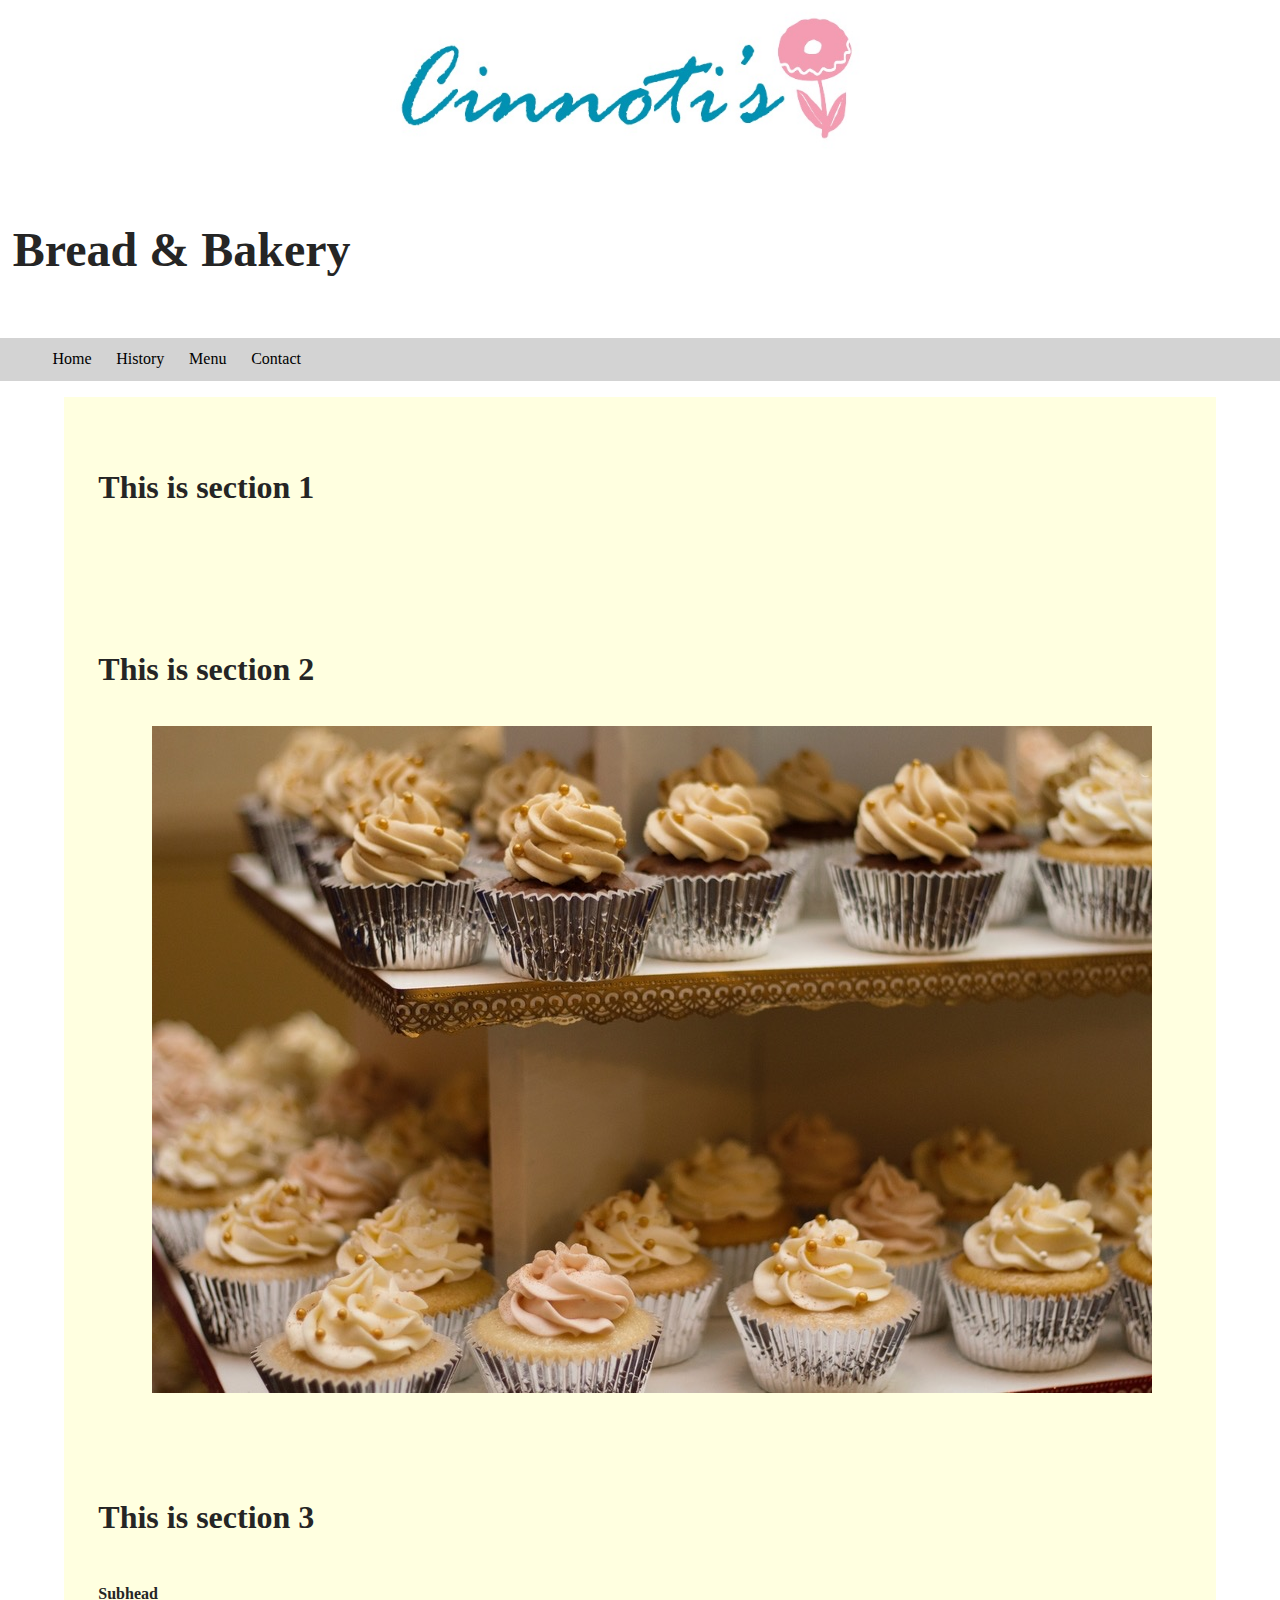
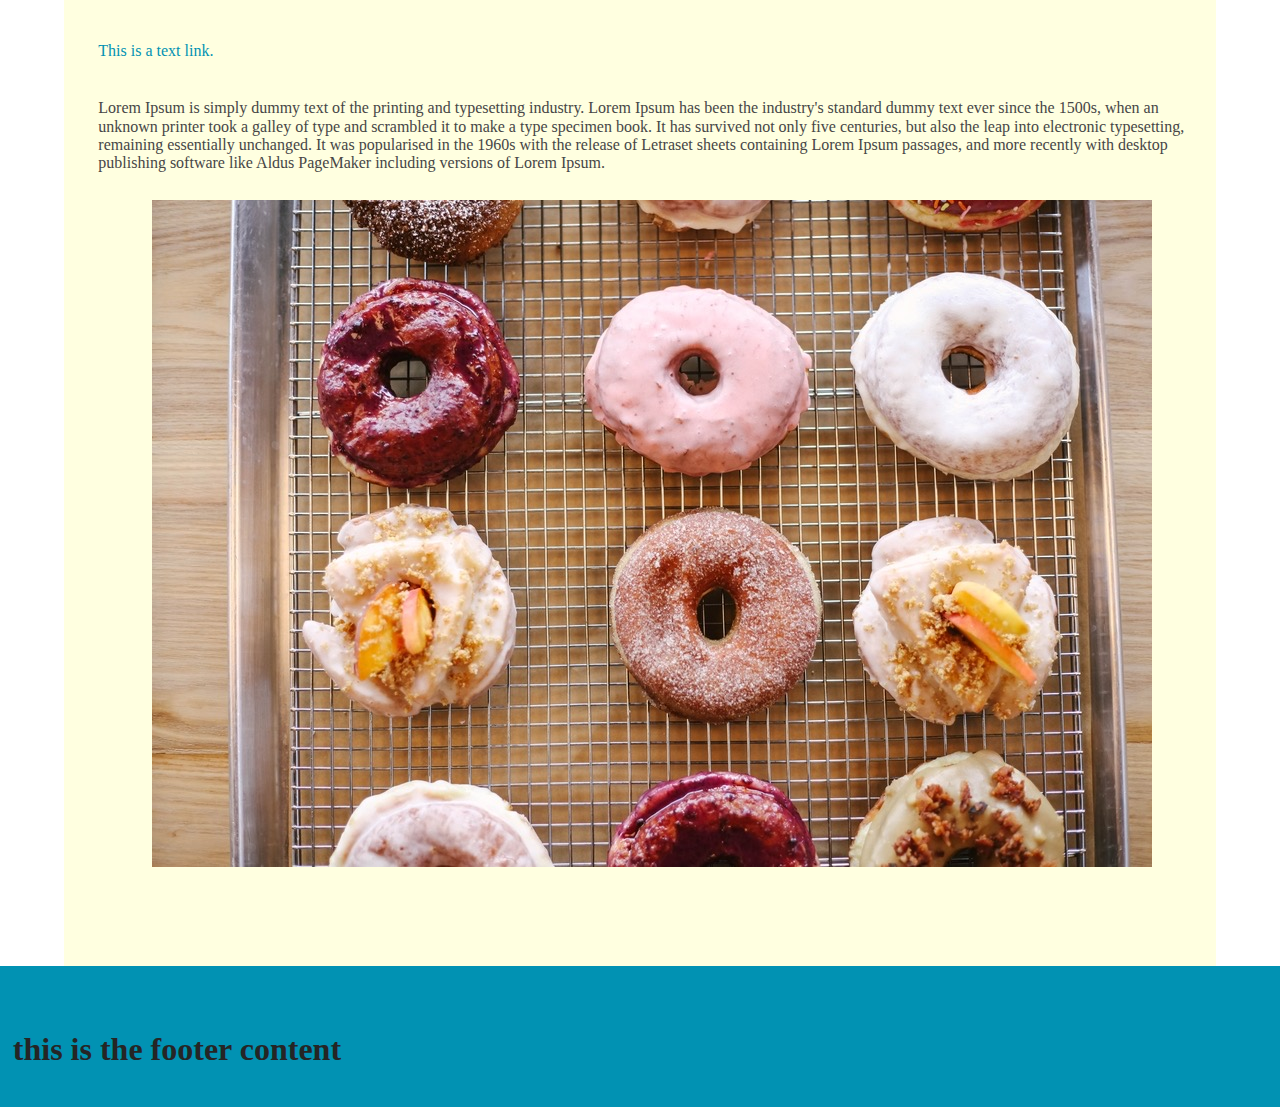
==== index.html @ 5ce928be "Changes to font and content" ====
<!doctype html>
<html lang="en">
<head>
    <meta charset="utf-8">
    <title>Final Project Part 3</title>
    <meta name="Cinnoti's Bakery" content="">

    <link href="http://fonts.googleapis.com/css?family=Abel|Medula+One" rel="stylesheet" type="text/css" />
    <link rel="stylesheet" href="css/vendor/normalize.min.css">
    <link rel="stylesheet" href="css/main.css">

    <!--[if lt IE 9]>
    <script src="js/html5shiv-printshiv.min.js"></script>
<![endif]-->

<!--[if lte IE 6]>
<style>#top, #bottom, #left, #right { display: none; }</style>
<![endif]-->
</head>
<body>

    <header>
        <img src="img/cinnotislogo.jpg" alt="logo" class="logo">
        <h1>Bread & Bakery</h1>
    </header>
    <!--Nav-->
    <nav><div id="navbar">
         <ul>
             <a href="index.html">Home</a>
             <a href="history.html">History</a>
             <a href="menu.html">Menu</a>
             <a href="contact.html">Contact</a>
         </ul>
    </div></nav>
<!--End Nav-->

<!--Main Content-->
<main>
<section>
    <h2>
    This is section 1
</h2>
</section>

<section>
    <h2>This is section 2</h2>
   <div id="img"><img src="img/bakery.jpg" alt="cupcakes"></div>
</section>

<section>
    <h2>This is section 3</h2>
       <h3>Subhead</h3>
       <a href="Google.com">This is a text link.</a>
       <p>Lorem Ipsum is simply dummy text of the printing and typesetting industry. Lorem Ipsum has been the industry's standard dummy text ever since the 1500s, when an unknown printer took a galley of type and scrambled it to make a type specimen book. It has survived not only five centuries, but also the leap into electronic typesetting, remaining essentially unchanged. It was popularised in the 1960s with the release of Letraset sheets containing Lorem Ipsum passages, and more recently with desktop publishing software like Aldus PageMaker including versions of Lorem Ipsum.</p>

   <div id="img"><img src="img/donuts.jpg" alt="donuts"></div>
</section>
</main>

<footer>

<h2>this is the footer content</h2>

</footer>



<script src="js/jquery-3.3.1.min.js"></script>
<script src="x"></script>
<script src="x"></script>
<script src="js/main.js"></script>

</body>
</html>
---- css/main.css ----
@font-face {
font-family: "Interstate-Regular";
src: url(font/interstate-regular.ttf);
}

@font-face {
font-family: "Mercury_Display_Roman";
src: url(Mercury_Display_Roman.otf);
}

@font-face {
    font-family: "Rage Italic";
    src: url(font/Rage Italic.ttf);
}

html {
    box-sizing: border-box;
}

*,
*:before,
*:after {
    box-sizing: inherit;
}

.site-container {
    max-width: 1200px;
}

/* styles */
h1 {
    text-align: left;
    font-family: 'Interstate-Regular';
    color: #252525;
    font-size: 3rem;
    padding: 1%;
}

h2 {
    text-align: left;
    font-family: 'Rage Italic';
    color: #252525;
    font-size: 2rem;
    padding: 1%;
}

h3 {
    text-align: left;
    font-family: 'Interstate-Regular';
    color: #252525;
    font-size: 1rem;
    padding: 1%;
}

p {
    font-family: 'Mercury_Display_Roman';
    color: #464646;
    font-size: 1rem;
    padding: 1%;
}

/* end styles */

body {
background-color: #ffffff;
;
}

main {
	width: 90%;
	margin: auto;
	background-color: #ffffe0;
	max-width: 1200px;
    padding-bottom: 5%;
}


/* NAV */


/* Style the links inside the navigation bar */
#navbar {
  overflow: hidden;
}

#navbar a {
    display: block;
    float: left;
    color: #000000;
    text-align: center;
    font-size: 1rem;
}

#navbar a:hover {
  background-color: #FFFFE1;
  color: black;
}

#navbar a.active {
  background-color: #F08080;
  color: white;
}

a {
	text-decoration: none;
 	color: #0192B3;
 	display: block;
    font-family: 'Interstate-Regular';
    padding: 1%;
}

a:hover {
    color: #FFFFE1;
}

ul {
    list-style: none;
    position: relative;
    text-align: left;
    background-color: #d3d3d3;
    font-family: 'Mercury_Display_Roman';
}

li {
    float: left;
}

ul::after {
	clear: both;
}

ul::before, ul::after {
	content: " ";
	display: table;
}

li a {
    display: block;
    color: white;
    text-align: center;
    padding: 14px;
    text-decoration: none;
}

li a:hover {
    background-color: #FFFFE1;
    color: #252525;
}
/*end NAV*/

img {
    display: block;
    height: auto;
    width: 100%;
    max-width: 1000px;
    margin: auto;
}

.logo {
    display: block;
    height: auto;
    width: 100%;
    max-width: 500px;
    margin: auto;
    }


section {
    padding-bottom: 3%;
    padding-top: 3%;
    padding-left: 2%;
}

footer{
    text-align: center;
    overflow: hidden;
    background-color: #0192B3;
    padding-top: 2%;
}
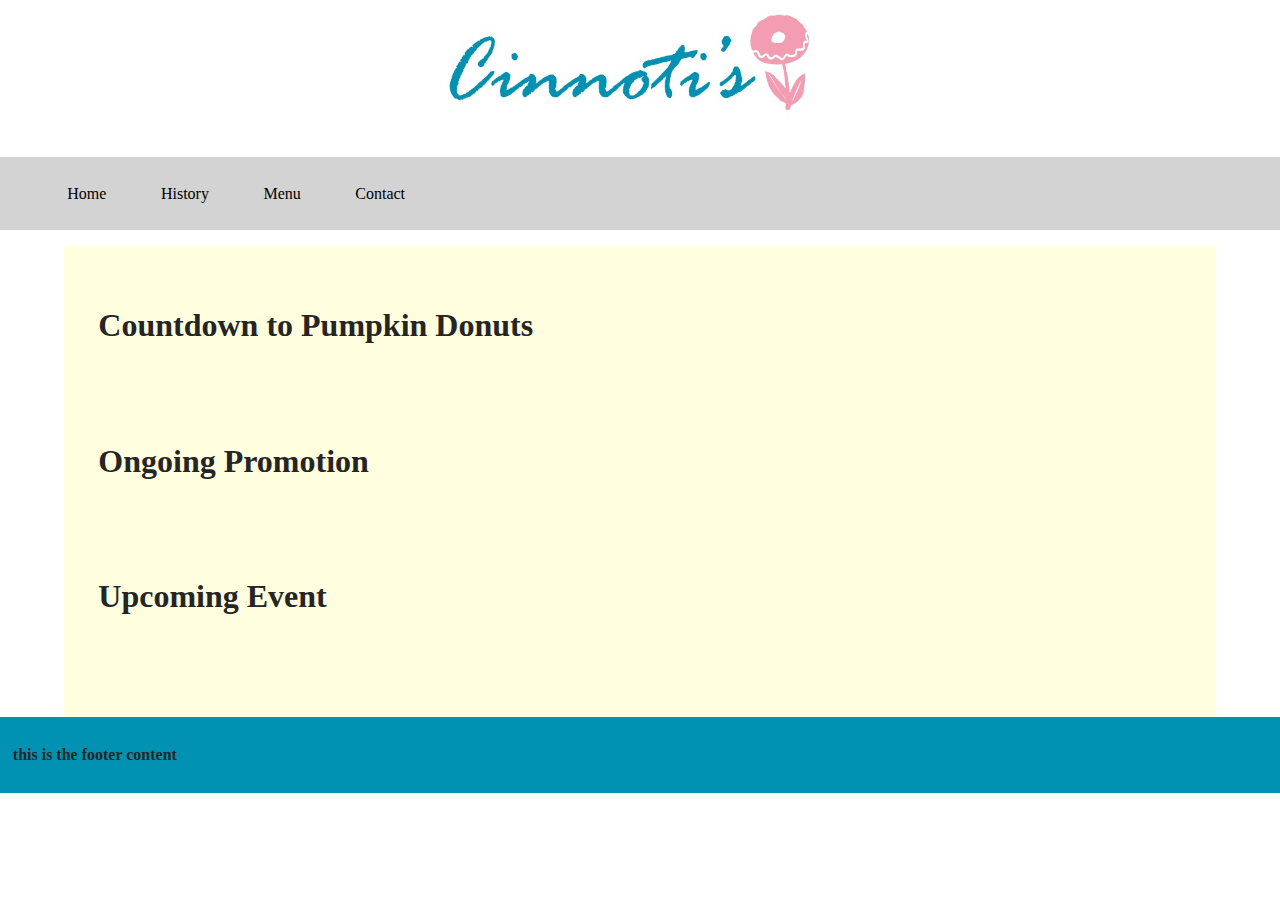
==== commit 3174f262: "Clean up CSS" ====
--- a/index.html
+++ b/index.html
@@ -21,7 +21,6 @@
 
     <header>
         <img src="img/cinnotislogo.jpg" alt="logo" class="logo">
-        <h1>Bread & Bakery</h1>
     </header>
     <!--Nav-->
     <nav><div id="navbar">
@@ -38,32 +37,29 @@
 <main>
 <section>
     <h2>
-    This is section 1
-</h2>
+        Countdown to Pumpkin Donuts
+    </h2>
 </section>
 
 <section>
-    <h2>This is section 2</h2>
-   <div id="img"><img src="img/bakery.jpg" alt="cupcakes"></div>
+    <h2>
+        Ongoing Promotion
+    </h2>
 </section>
 
 <section>
-    <h2>This is section 3</h2>
-       <h3>Subhead</h3>
-       <a href="Google.com">This is a text link.</a>
-       <p>Lorem Ipsum is simply dummy text of the printing and typesetting industry. Lorem Ipsum has been the industry's standard dummy text ever since the 1500s, when an unknown printer took a galley of type and scrambled it to make a type specimen book. It has survived not only five centuries, but also the leap into electronic typesetting, remaining essentially unchanged. It was popularised in the 1960s with the release of Letraset sheets containing Lorem Ipsum passages, and more recently with desktop publishing software like Aldus PageMaker including versions of Lorem Ipsum.</p>
+    <h2>
+        Upcoming Event
+    </h2>
+</section>
 
-   <div id="img"><img src="img/donuts.jpg" alt="donuts"></div>
-</section>
 </main>
 
 <footer>
 
-<h2>this is the footer content</h2>
+<h3>this is the footer content</h3>
 
 </footer>
-
-
 
 <script src="js/jquery-3.3.1.min.js"></script>
 <script src="x"></script>
--- a/css/main.css
+++ b/css/main.css
@@ -1,11 +1,11 @@
 @font-face {
-font-family: "Interstate-Regular";
-src: url(font/interstate-regular.ttf);
+    font-family: "Interstate-Regular";
+    src: url(font/interstate-regular.ttf);
 }
 
 @font-face {
-font-family: "Mercury_Display_Roman";
-src: url(Mercury_Display_Roman.otf);
+    font-family: "Mercury_Display_Roman";
+    src: url(Mercury_Display_Roman.otf);
 }
 
 @font-face {
@@ -59,28 +59,21 @@
     padding: 1%;
 }
 
-/* end styles */
-
 body {
-background-color: #ffffff;
-;
+    background-color: #ffffff;
 }
 
 main {
-	width: 90%;
-	margin: auto;
-	background-color: #ffffe0;
-	max-width: 1200px;
+    width: 90%;
+    margin: auto;
+    background-color: #ffffe0;
+    max-width: 1200px;
     padding-bottom: 5%;
 }
 
-
-/* NAV */
-
-
-/* Style the links inside the navigation bar */
 #navbar {
-  overflow: hidden;
+    overflow: hidden;
+    clear: both;
 }
 
 #navbar a {
@@ -92,25 +85,25 @@
 }
 
 #navbar a:hover {
-  background-color: #FFFFE1;
-  color: black;
+    background-color: #ffffe1;
+    color: black;
 }
 
 #navbar a.active {
-  background-color: #F08080;
-  color: white;
+    background-color: #f08080;
+    color: white;
 }
 
 a {
-	text-decoration: none;
- 	color: #0192B3;
- 	display: block;
+    text-decoration: none;
+    color: #0192b3;
+    display: block;
     font-family: 'Interstate-Regular';
-    padding: 1%;
+    padding: 2.2%;
 }
 
 a:hover {
-    color: #FFFFE1;
+    color: #ffffe1;
 }
 
 ul {
@@ -125,28 +118,24 @@
     float: left;
 }
 
+ul::before,
 ul::after {
-	clear: both;
-}
-
-ul::before, ul::after {
-	content: " ";
-	display: table;
+    content: " ";
+    display: table;
+    clear: both;
 }
 
 li a {
     display: block;
     color: white;
     text-align: center;
-    padding: 14px;
     text-decoration: none;
 }
 
 li a:hover {
-    background-color: #FFFFE1;
+    background-color: #ffffe1;
     color: #252525;
 }
-/*end NAV*/
 
 img {
     display: block;
@@ -160,20 +149,18 @@
     display: block;
     height: auto;
     width: 100%;
-    max-width: 500px;
+    max-width: 400px;
     margin: auto;
-    }
+}
 
 
 section {
-    padding-bottom: 3%;
-    padding-top: 3%;
+    padding-top: 2%;
     padding-left: 2%;
 }
 
-footer{
+footer {
     text-align: center;
     overflow: hidden;
-    background-color: #0192B3;
-    padding-top: 2%;
+    background-color: #0192b3;
 }
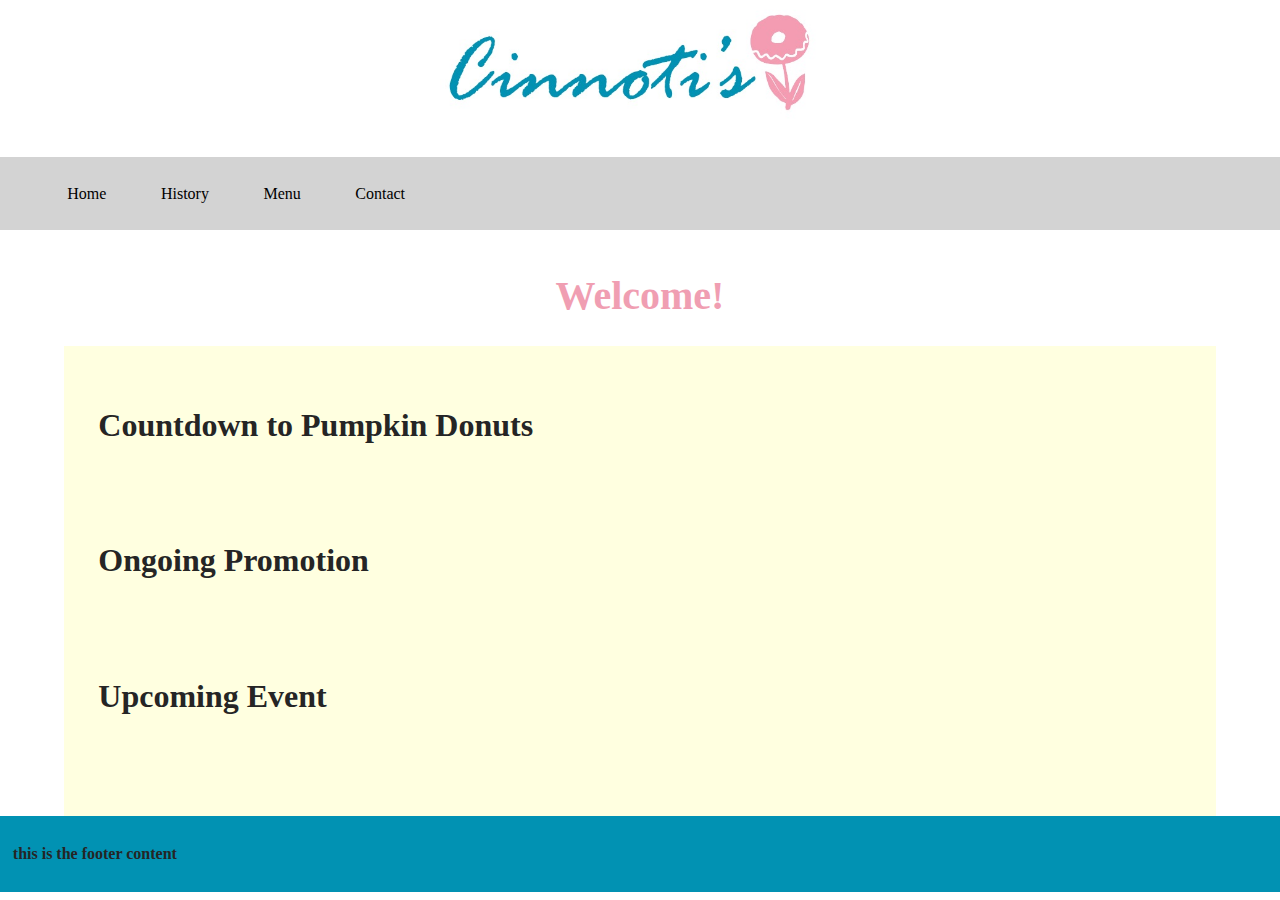
==== commit 703e6c97: "Changes to contact page" ====
--- a/index.html
+++ b/index.html
@@ -31,6 +31,9 @@
              <a href="contact.html">Contact</a>
          </ul>
     </div></nav>
+
+<h1>Welcome!</h1>
+
 <!--End Nav-->
 
 <!--Main Content-->
--- a/css/main.css
+++ b/css/main.css
@@ -29,11 +29,10 @@
 
 /* styles */
 h1 {
-    text-align: left;
+    text-align: center;
     font-family: 'Interstate-Regular';
-    color: #252525;
-    font-size: 3rem;
-    padding: 1%;
+    color: #f09eb2;
+    font-size: 2.5rem;
 }
 
 h2 {
@@ -106,6 +105,12 @@
     color: #ffffe1;
 }
 
+#hours {
+    list-style: none;
+    position: relative;
+    text-align: left;
+}
+
 ul {
     list-style: none;
     position: relative;
@@ -145,6 +150,15 @@
     margin: auto;
 }
 
+#history {
+    display: block;
+    height: auto;
+    width: 100%;
+    max-width: 1000px;
+    margin: auto;
+    padding-bottom: 1.5%;
+}
+
 .logo {
     display: block;
     height: auto;
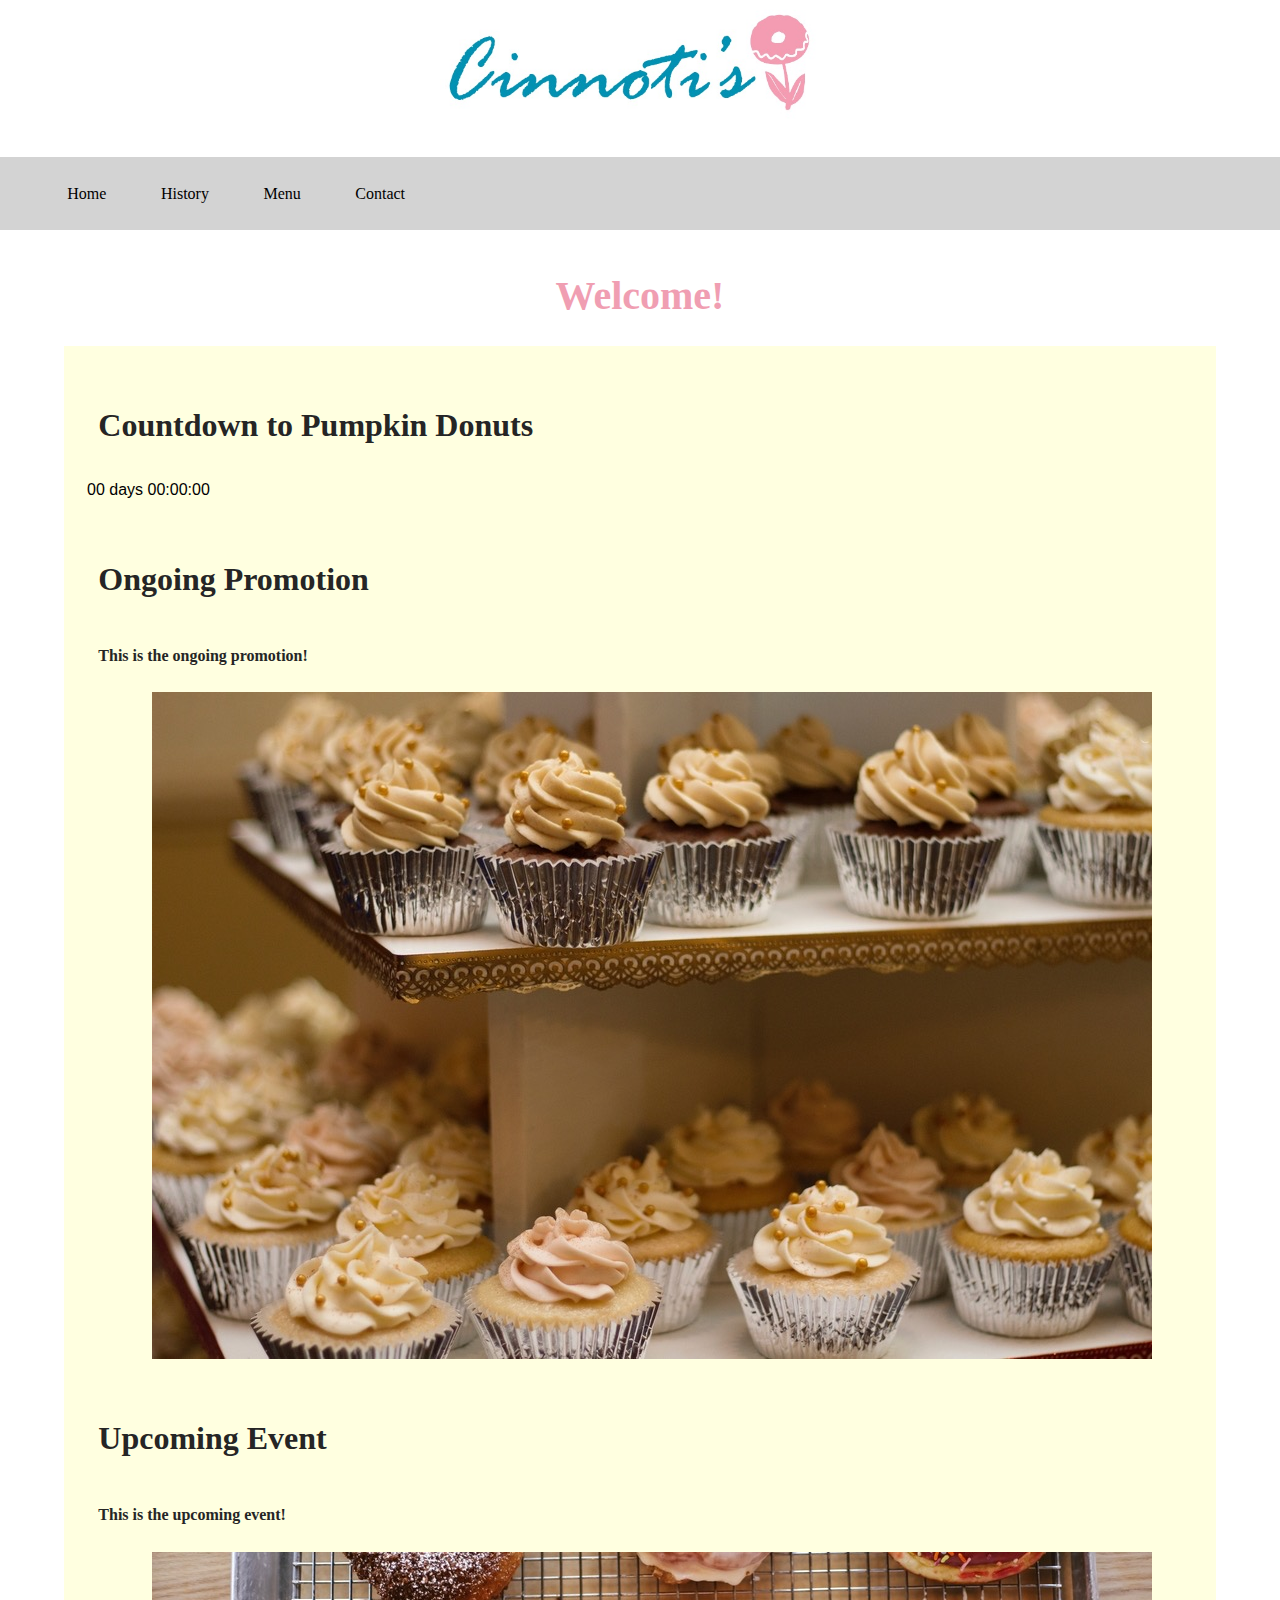
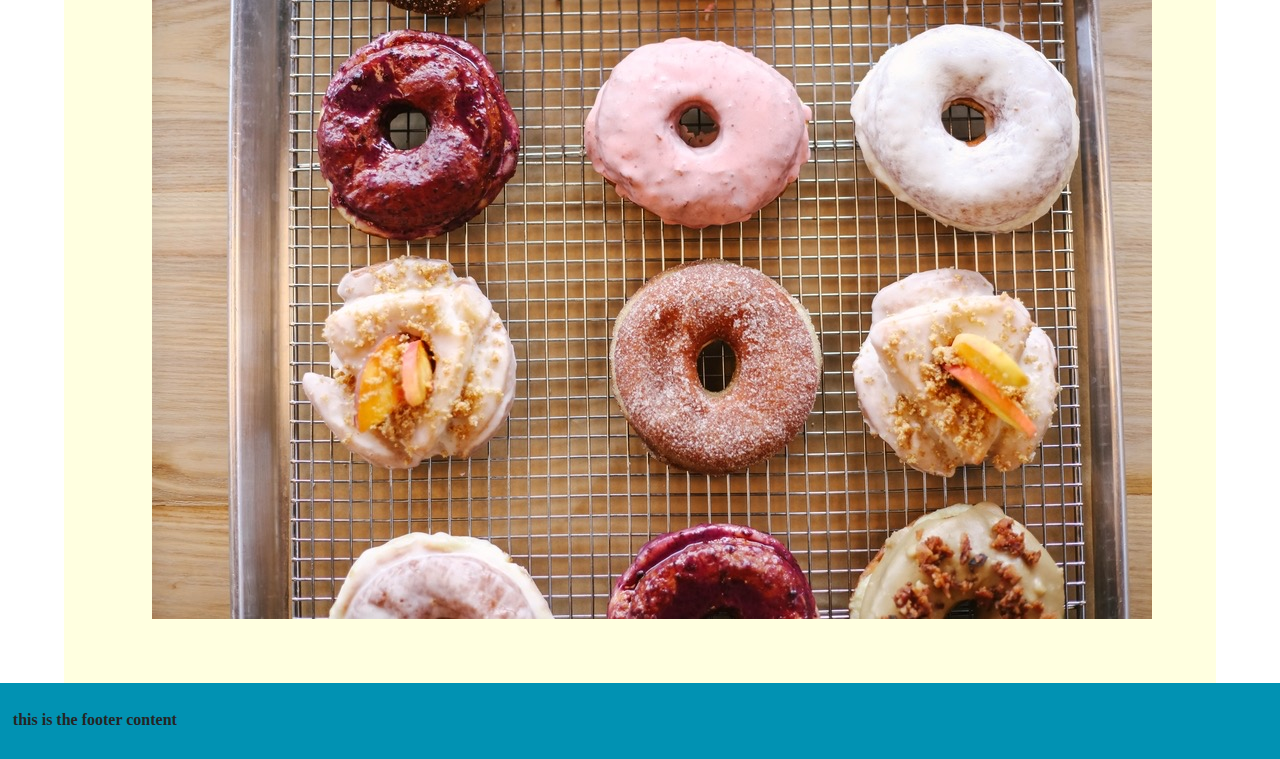
==== commit 850b149f: "Add countdown Jquery" ====
--- a/index.html
+++ b/index.html
@@ -42,18 +42,27 @@
     <h2>
         Countdown to Pumpkin Donuts
     </h2>
+
+    <span id="clock"></span>
+    
 </section>
 
 <section>
     <h2>
         Ongoing Promotion
     </h2>
+    <h3> This is the ongoing promotion! </h3>
+    <img src="img/bakery.jpg" alt="History">
+
 </section>
 
 <section>
     <h2>
         Upcoming Event
     </h2>
+    <h3>This is the upcoming event!</h3>
+    <img src="img/donuts.jpg" alt="History">
+
 </section>
 
 </main>
@@ -65,8 +74,7 @@
 </footer>
 
 <script src="js/jquery-3.3.1.min.js"></script>
-<script src="x"></script>
-<script src="x"></script>
+<script src="js/jquery.countdown.min.js"></script>
 <script src="js/main.js"></script>
 
 </body>
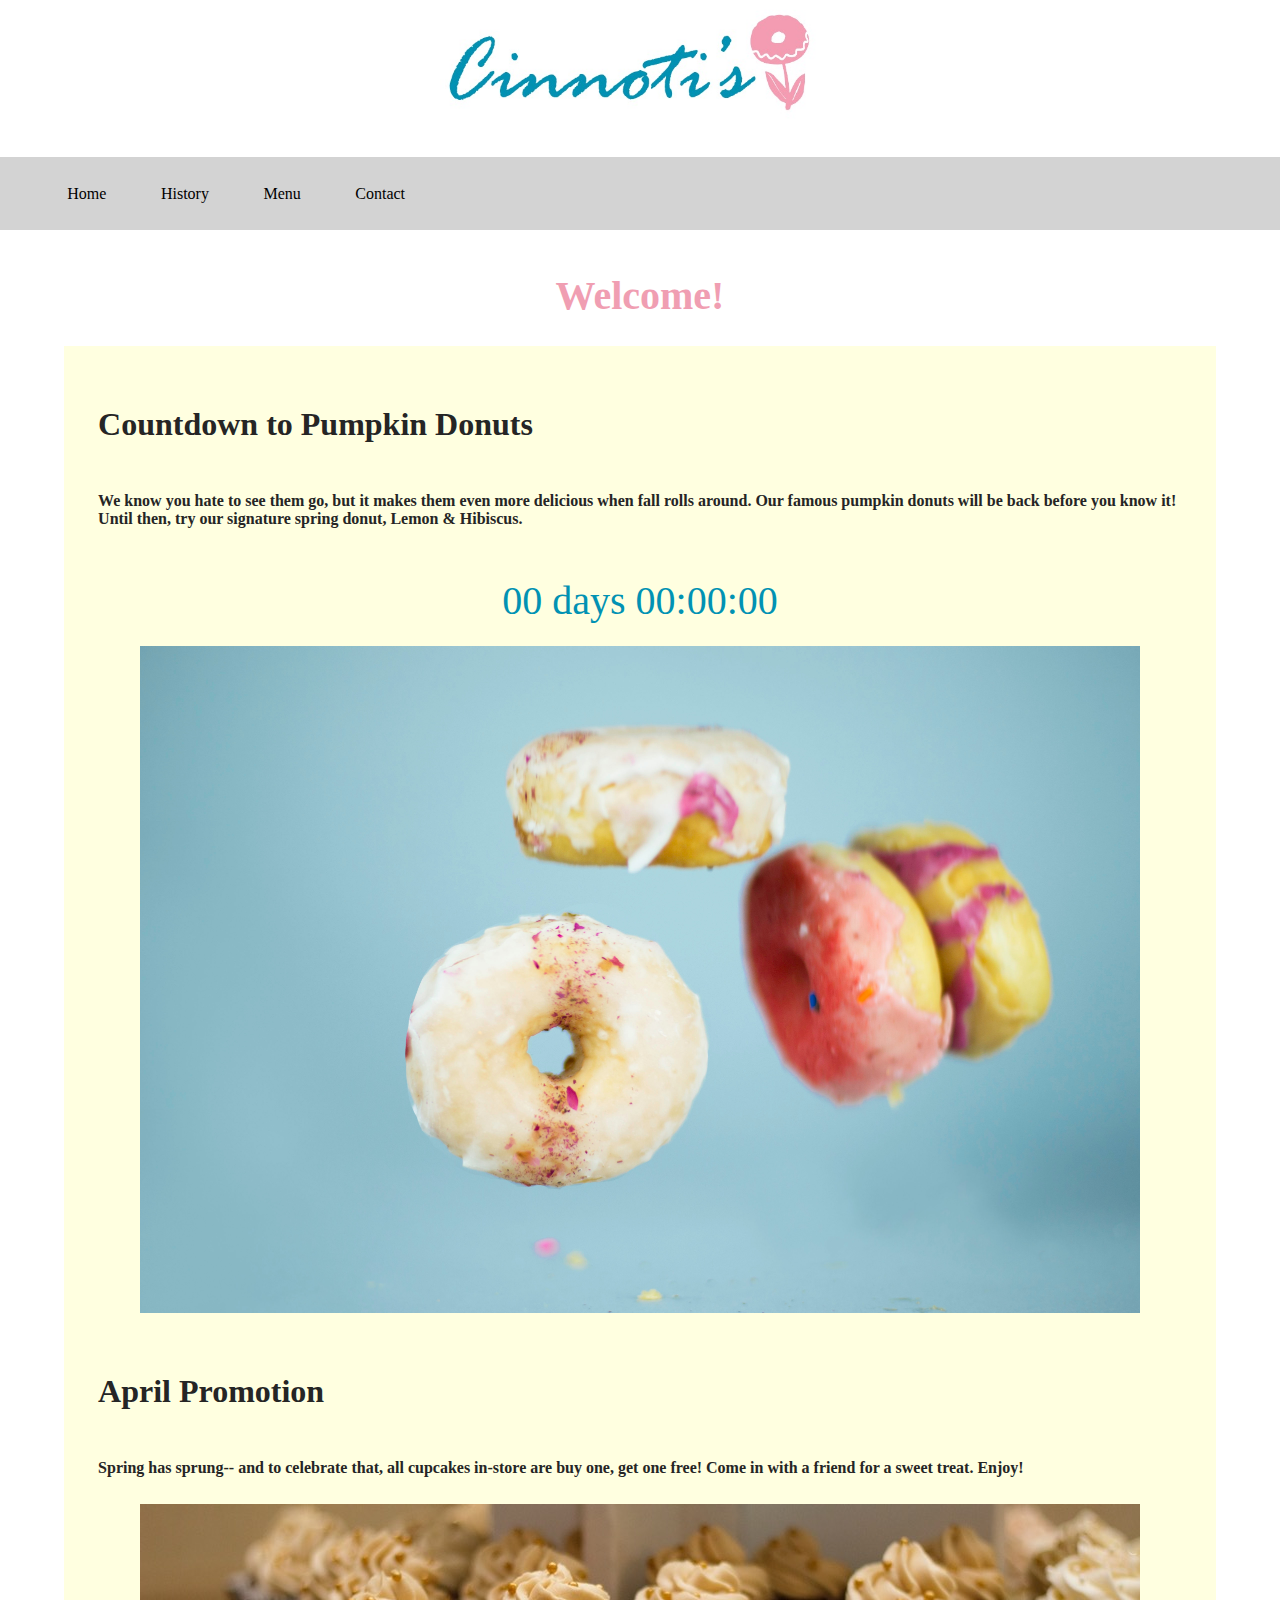
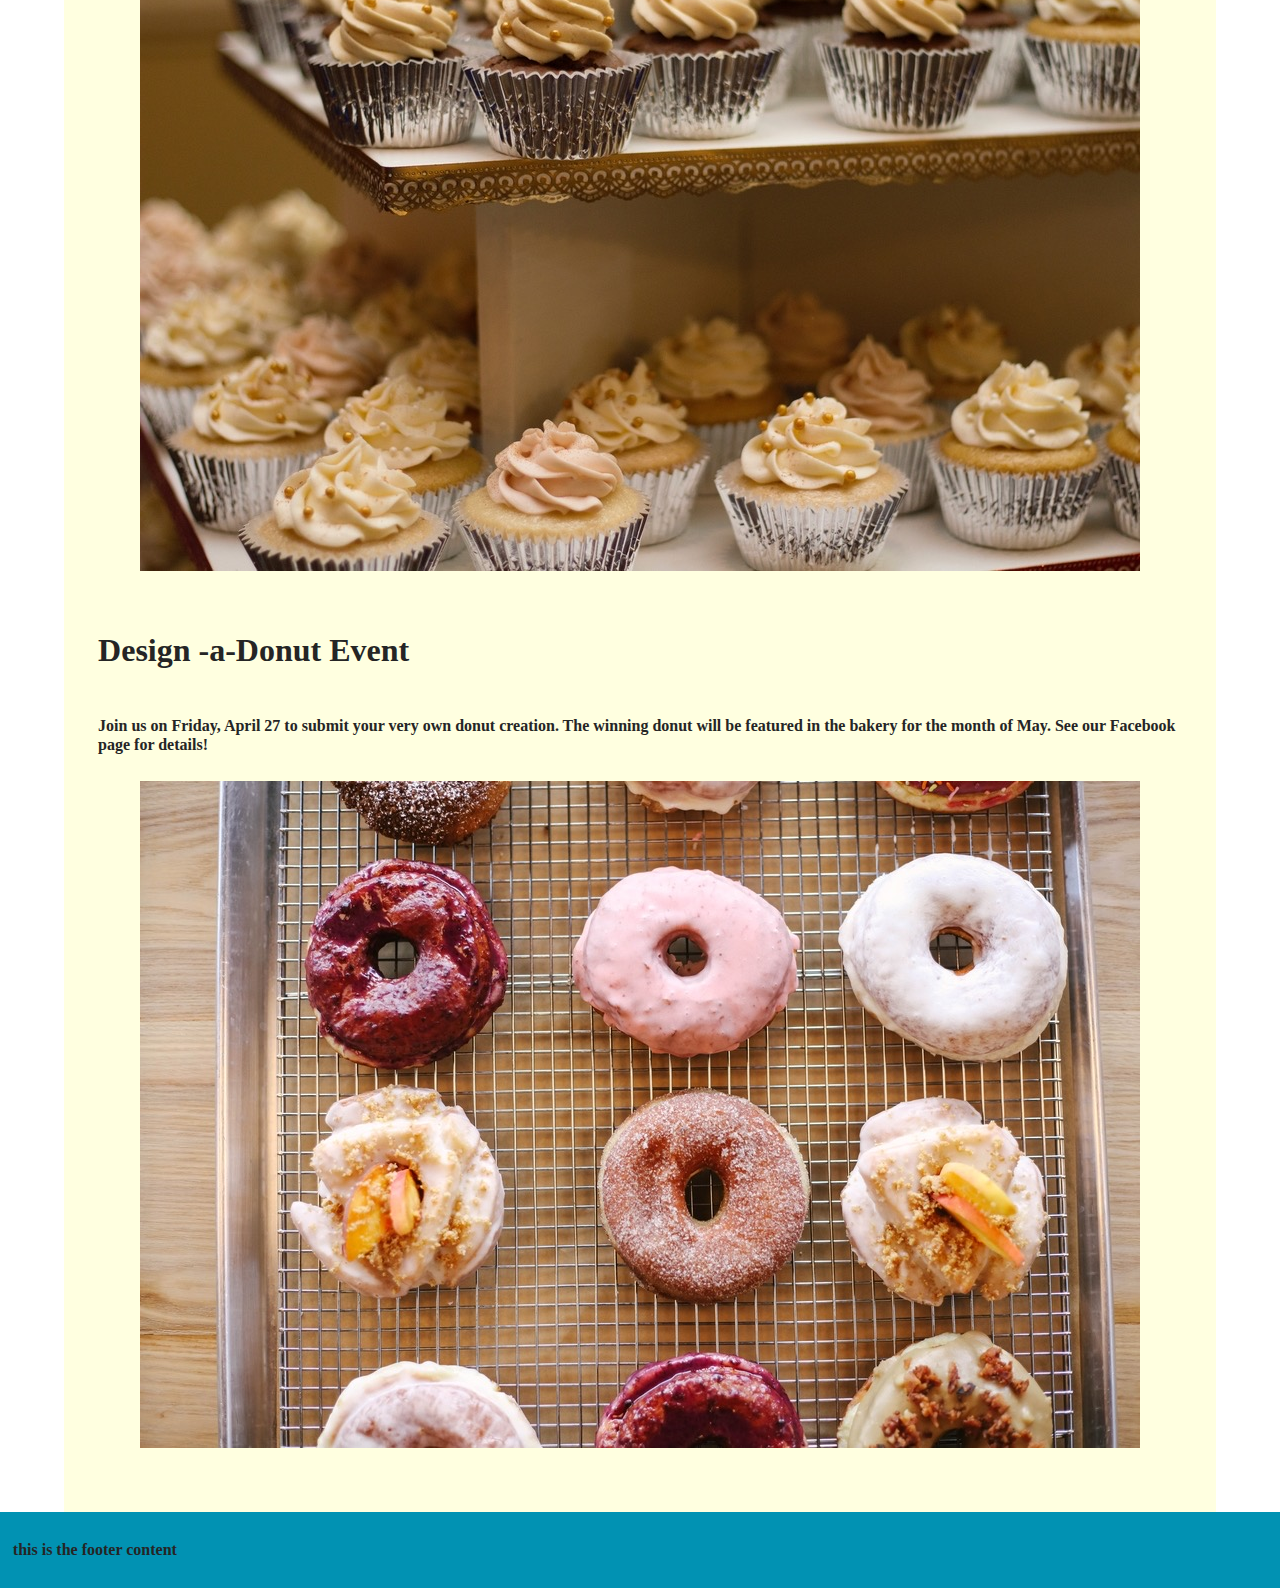
==== commit 1400ba92: "Changes to index.html and history content" ====
--- a/index.html
+++ b/index.html
@@ -42,25 +42,29 @@
     <h2>
         Countdown to Pumpkin Donuts
     </h2>
+    <h3>We know you hate to see them go, but it makes them even more delicious when fall rolls around. Our famous pumpkin donuts will be back before you know it! Until then, try our signature spring donut, Lemon & Hibiscus.</h3>
 
     <span id="clock"></span>
-    
+
+    <img src="img/spring.jpg" alt="History">
+
+
 </section>
 
 <section>
     <h2>
-        Ongoing Promotion
+        April Promotion
     </h2>
-    <h3> This is the ongoing promotion! </h3>
+    <h3> Spring has sprung-- and to celebrate that, all cupcakes in-store are buy one, get one free! Come in with a friend for a sweet treat. Enjoy!</h3>
     <img src="img/bakery.jpg" alt="History">
 
 </section>
 
 <section>
     <h2>
-        Upcoming Event
+        Design -a-Donut Event
     </h2>
-    <h3>This is the upcoming event!</h3>
+    <h3>Join us on Friday, April 27 to submit your very own donut creation. The winning donut will be featured in the bakery for the month of May. See our Facebook page for details!</h3>
     <img src="img/donuts.jpg" alt="History">
 
 </section>
--- a/css/main.css
+++ b/css/main.css
@@ -171,6 +171,7 @@
 section {
     padding-top: 2%;
     padding-left: 2%;
+    padding-right: 2%;
 }
 
 footer {
@@ -178,3 +179,14 @@
     overflow: hidden;
     background-color: #0192b3;
 }
+
+#clock {
+    text-decoration: none;
+    color: #0192b3;
+    display: block;
+    text-align: center;
+    font-size: 2.5rem;
+    font-family: 'Interstate-Regular';
+    padding-top: 2%;
+    padding-bottom: 2%;
+}
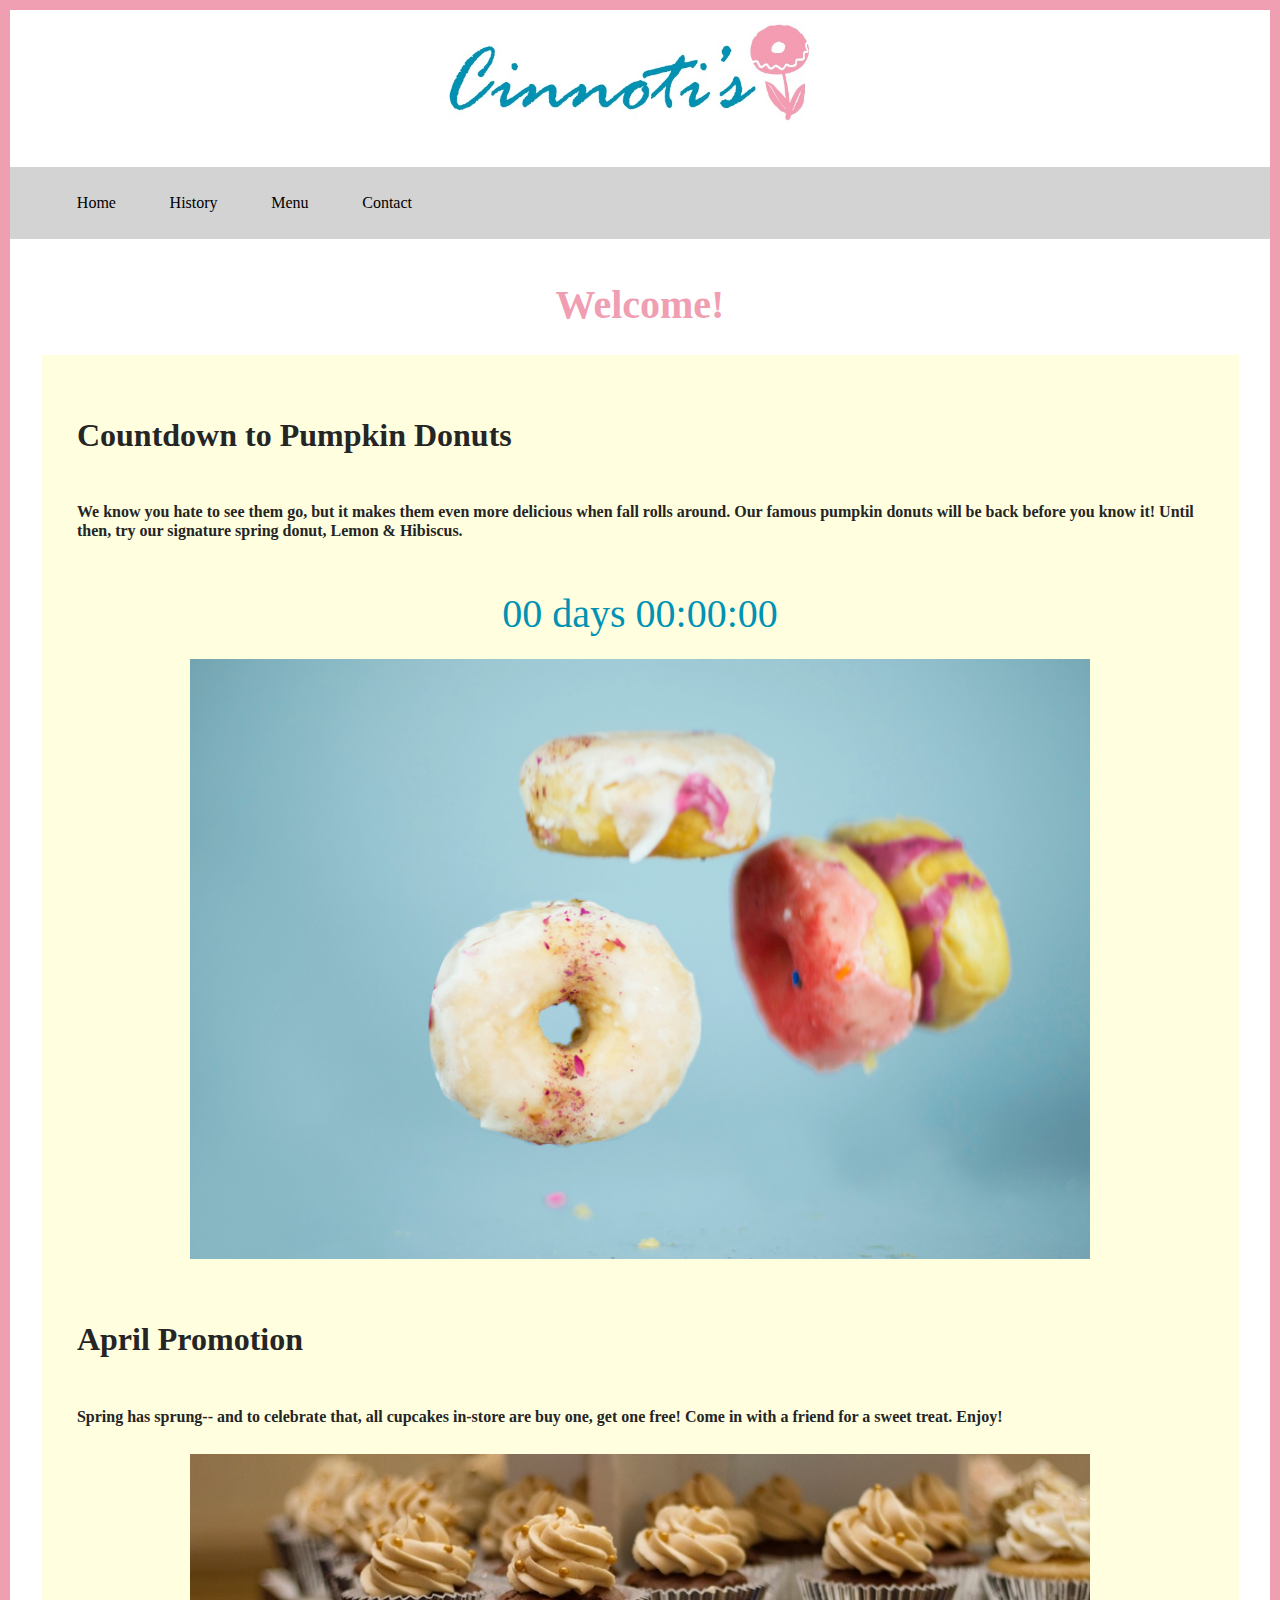
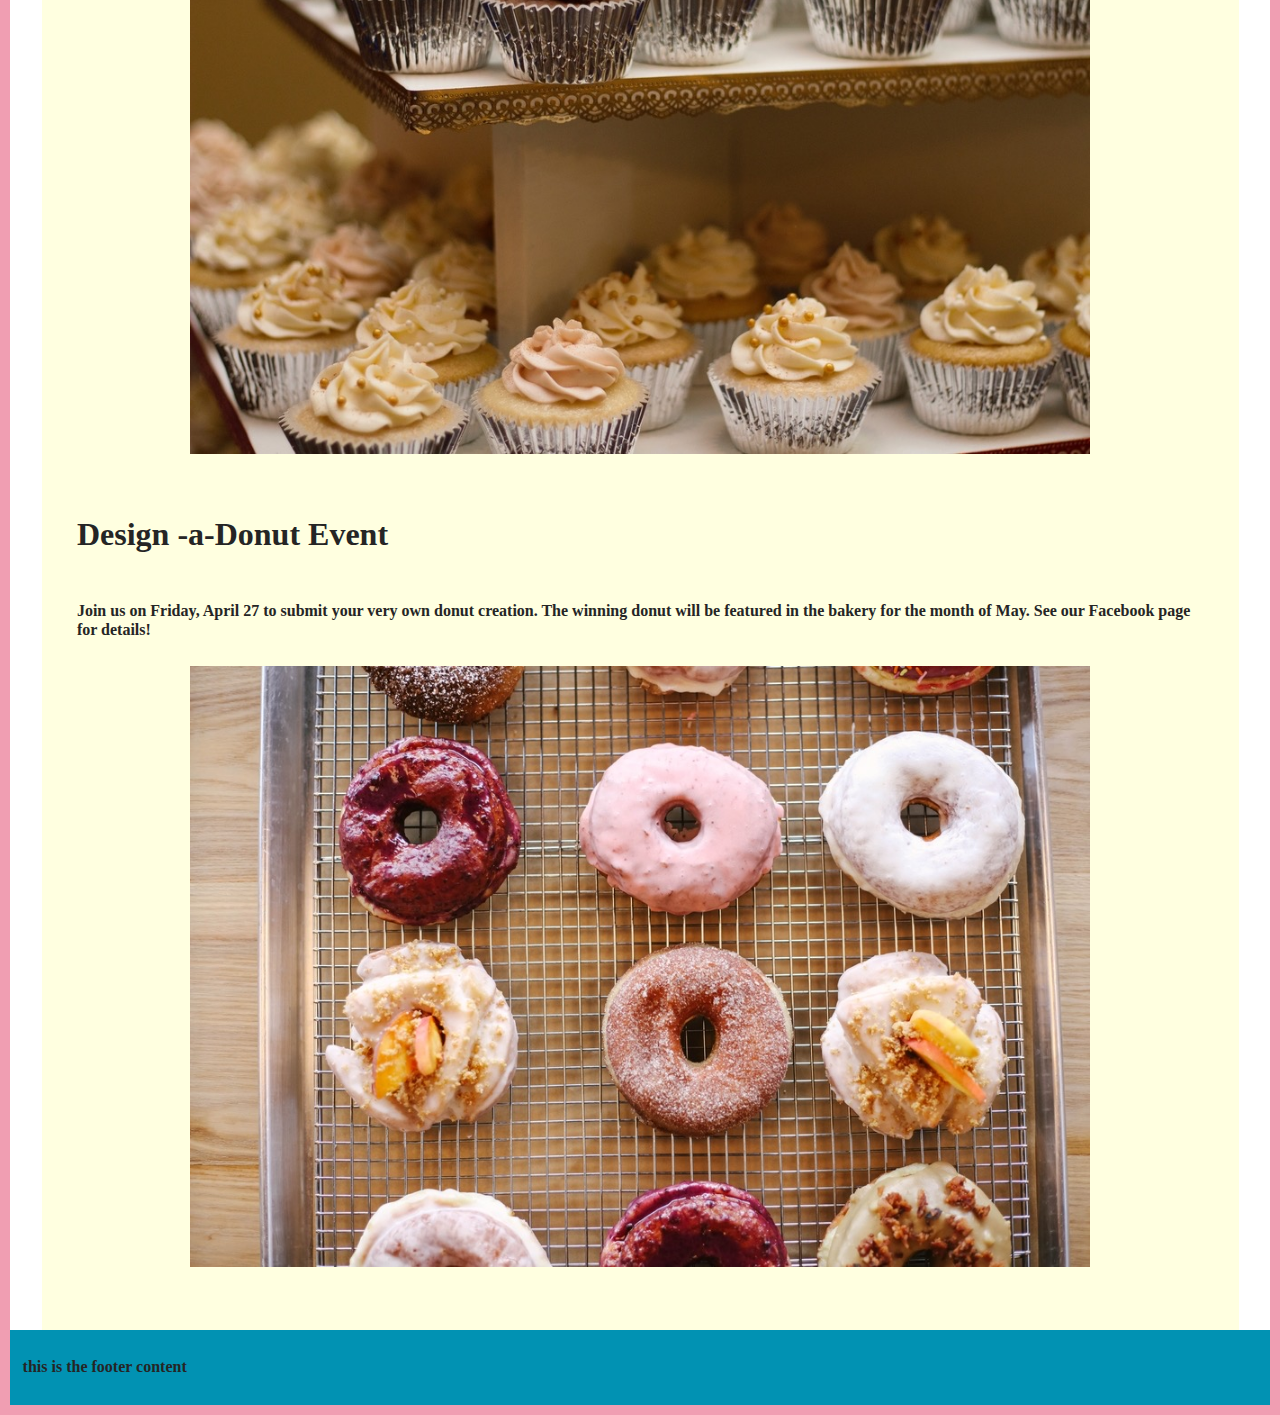
==== commit 41015e96: "Add javascript to change color on click" ====
--- a/index.html
+++ b/index.html
@@ -17,6 +17,7 @@
 <style>#top, #bottom, #left, #right { display: none; }</style>
 <![endif]-->
 </head>
+
 <body>
 
     <header>
@@ -32,7 +33,7 @@
          </ul>
     </div></nav>
 
-<h1>Welcome!</h1>
+<h1 id="demo" onclick="myFunction()">Welcome!</h1>
 
 <!--End Nav-->
 
--- a/css/main.css
+++ b/css/main.css
@@ -63,10 +63,10 @@
 }
 
 main {
-    width: 90%;
+    width: 95%;
     margin: auto;
     background-color: #ffffe0;
-    max-width: 1200px;
+    max-width: 1300px;
     padding-bottom: 5%;
 }
 
@@ -146,7 +146,7 @@
     display: block;
     height: auto;
     width: 100%;
-    max-width: 1000px;
+    max-width: 900px;
     margin: auto;
 }
 
@@ -190,3 +190,22 @@
     padding-top: 2%;
     padding-bottom: 2%;
 }
+
+figure {
+    display: block;
+    margin-left: auto;
+    margin-right: auto;
+    width: 40%;
+    min-width: 250px;
+    text-indent: 0;
+    border: thin silver solid;
+    padding: 0.5em;
+}
+
+body {
+border: 10px solid #f09eb2;
+}
+
+.myClickState {
+  border: 10px solid lime;
+}
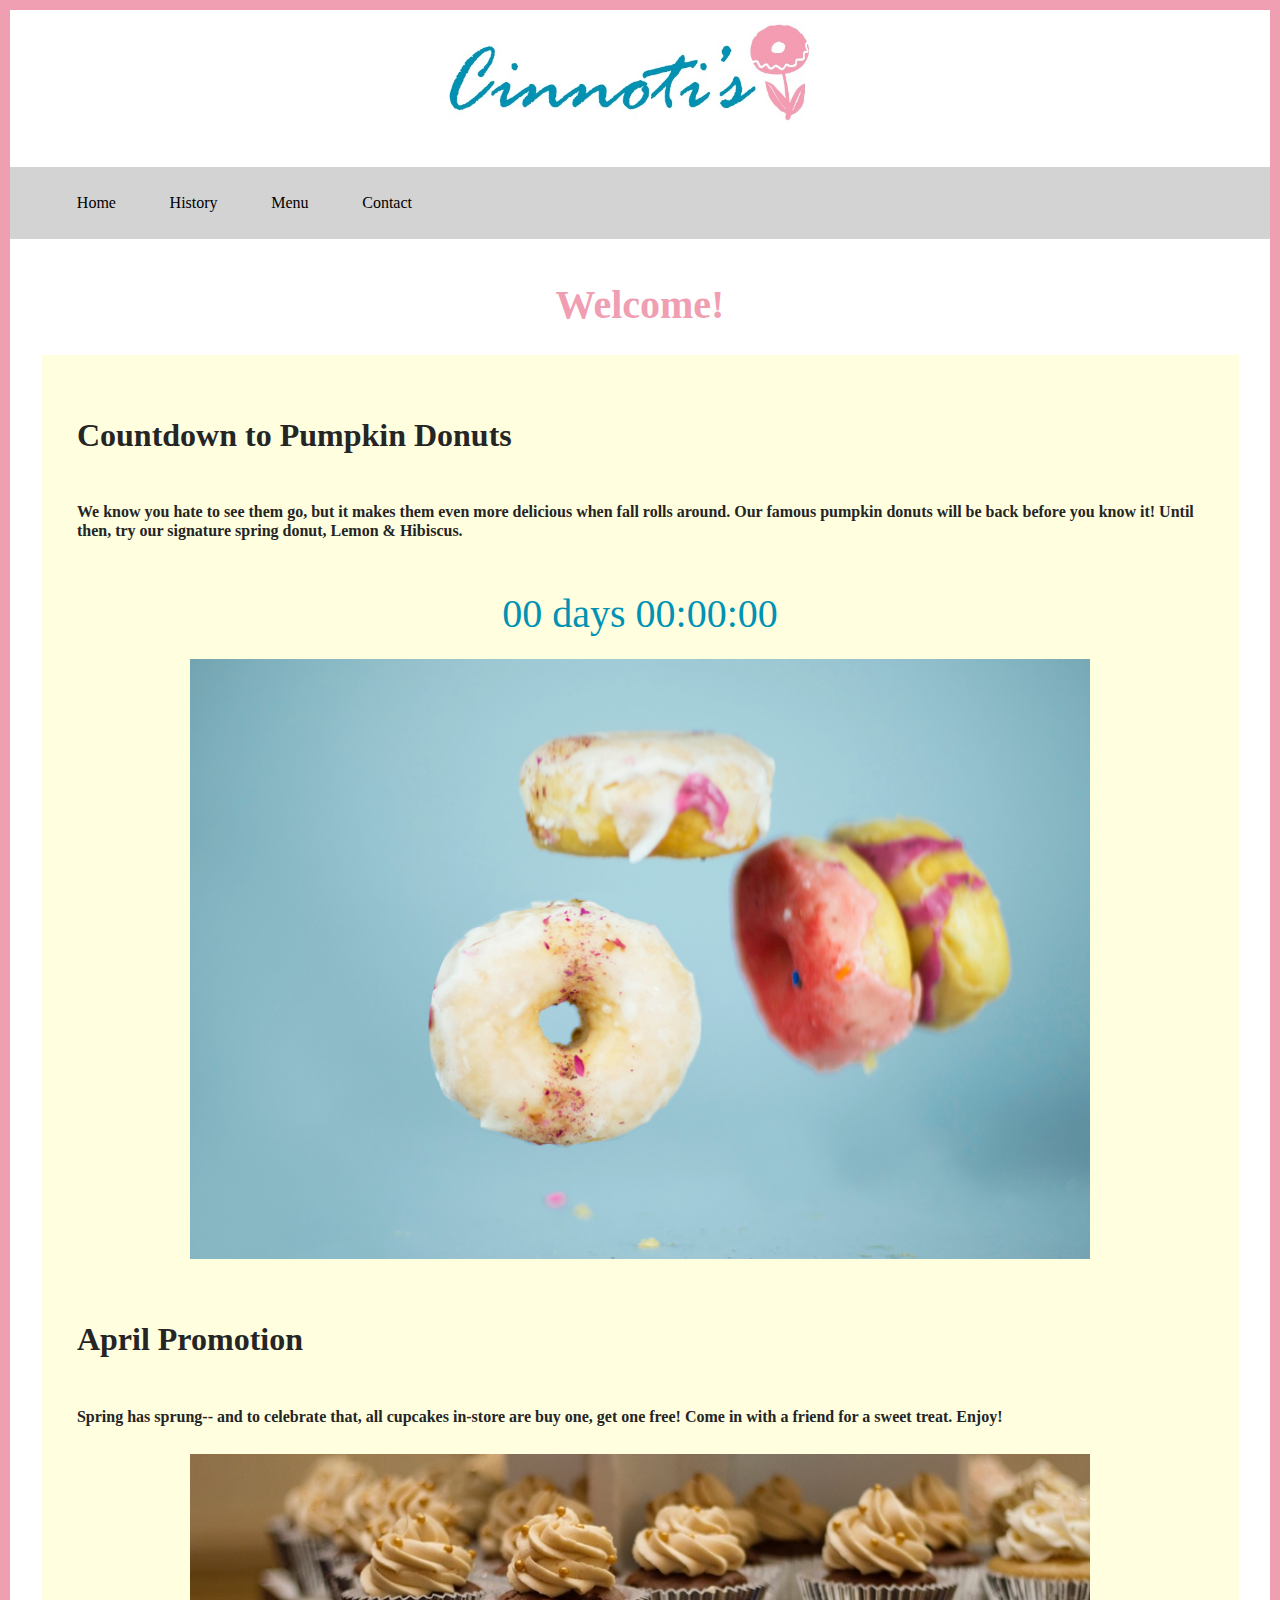
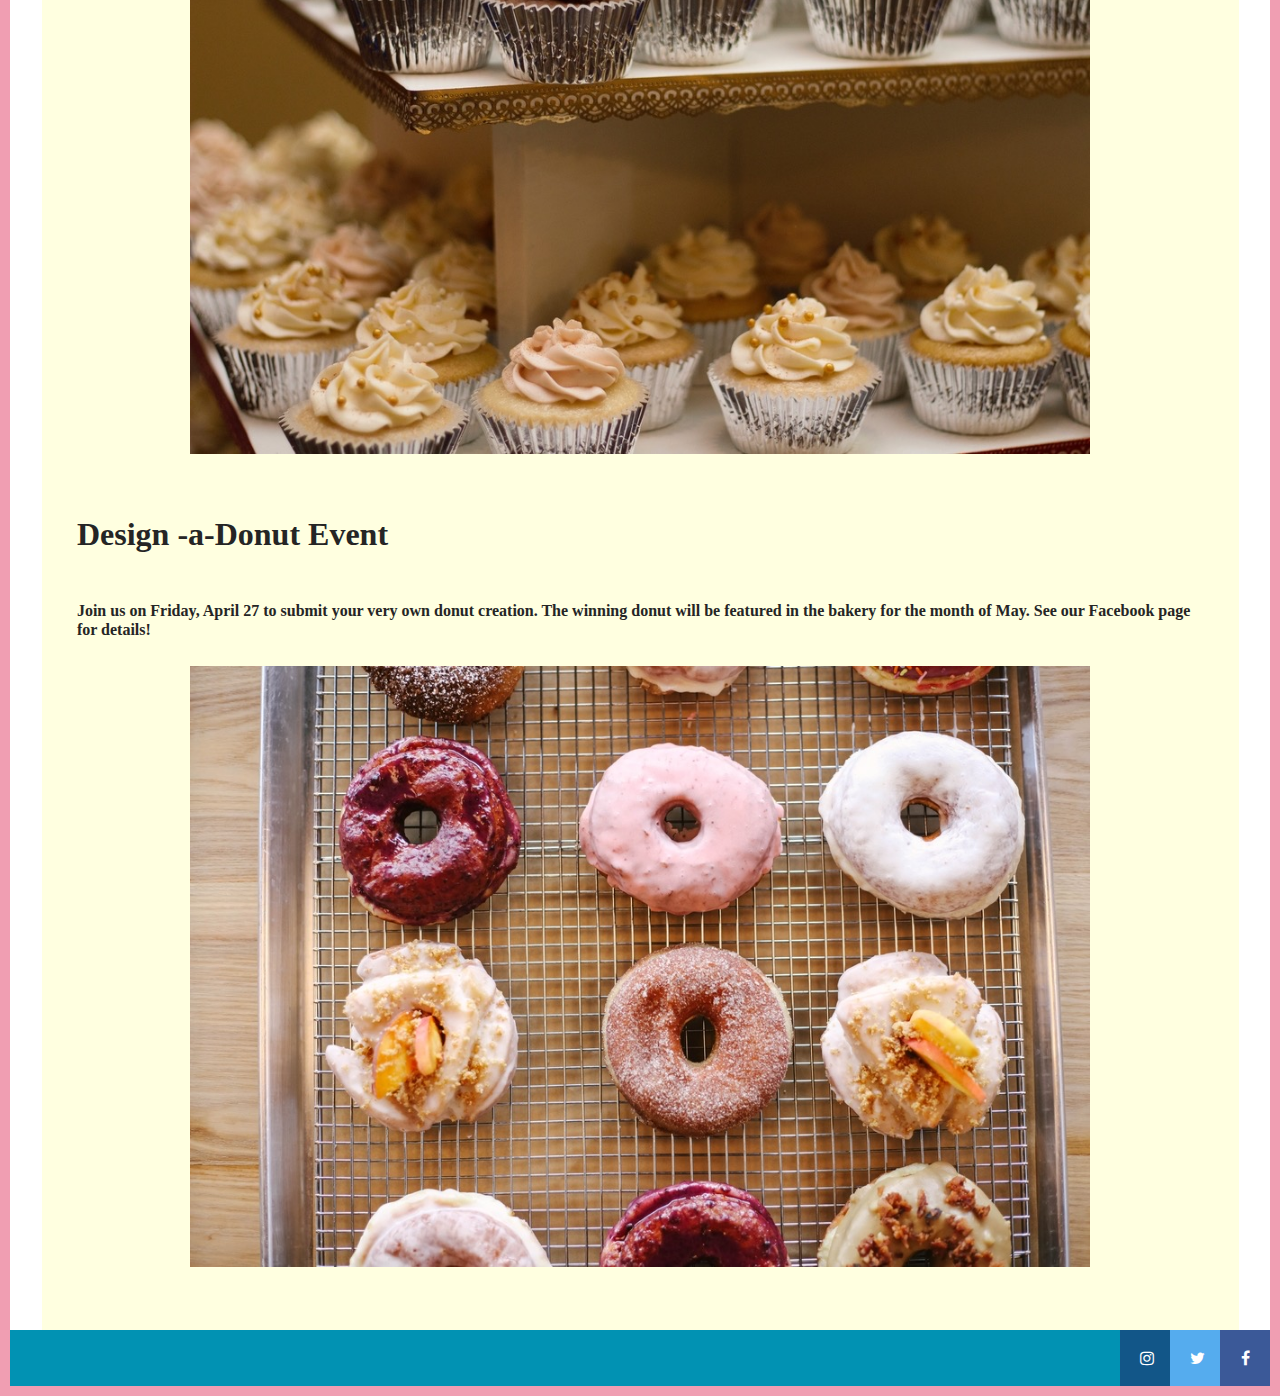
==== commit b9a9f53b: "Add social media icons" ====
--- a/index.html
+++ b/index.html
@@ -5,9 +5,11 @@
     <title>Final Project Part 3</title>
     <meta name="Cinnoti's Bakery" content="">
 
+    <link rel="stylesheet" href="SlickNav/slicknav.css" />
     <link href="http://fonts.googleapis.com/css?family=Abel|Medula+One" rel="stylesheet" type="text/css" />
     <link rel="stylesheet" href="css/vendor/normalize.min.css">
     <link rel="stylesheet" href="css/main.css">
+    <link rel="stylesheet" href="https://cdnjs.cloudflare.com/ajax/libs/font-awesome/4.7.0/css/font-awesome.min.css">
 
     <!--[if lt IE 9]>
     <script src="js/html5shiv-printshiv.min.js"></script>
@@ -74,7 +76,9 @@
 
 <footer>
 
-<h3>this is the footer content</h3>
+<a href="#" class="fa fa-facebook"></a>
+<a href="#" class="fa fa-twitter"></a>
+<a href="#" class="fa fa-instagram"></a>
 
 </footer>
 
--- a/css/main.css
+++ b/css/main.css
@@ -206,6 +206,45 @@
 border: 10px solid #f09eb2;
 }
 
-.myClickState {
-  border: 10px solid lime;
-}
+.slicknav_menu {
+	display:none;
+}
+
+@media screen and (max-width: 40em) {
+	/* #menu is the original menu */
+	.js #menu {
+		display:none;
+	}
+
+	.js .slicknav_menu {
+		display:block;
+	}
+}
+
+.fa {
+    padding: 20px;
+    font-size: 30px;
+    width: 50px;
+    text-align: center;
+    text-decoration: none;
+    float: right;
+}
+
+.fa:hover {
+    opacity: 0.7;
+}
+
+.fa-facebook {
+  background: #3B5998;
+  color: white;
+}
+
+.fa-twitter {
+  background: #55ACEE;
+  color: white;
+}
+
+.fa-instagram {
+  background: #125688;
+  color: white;
+}
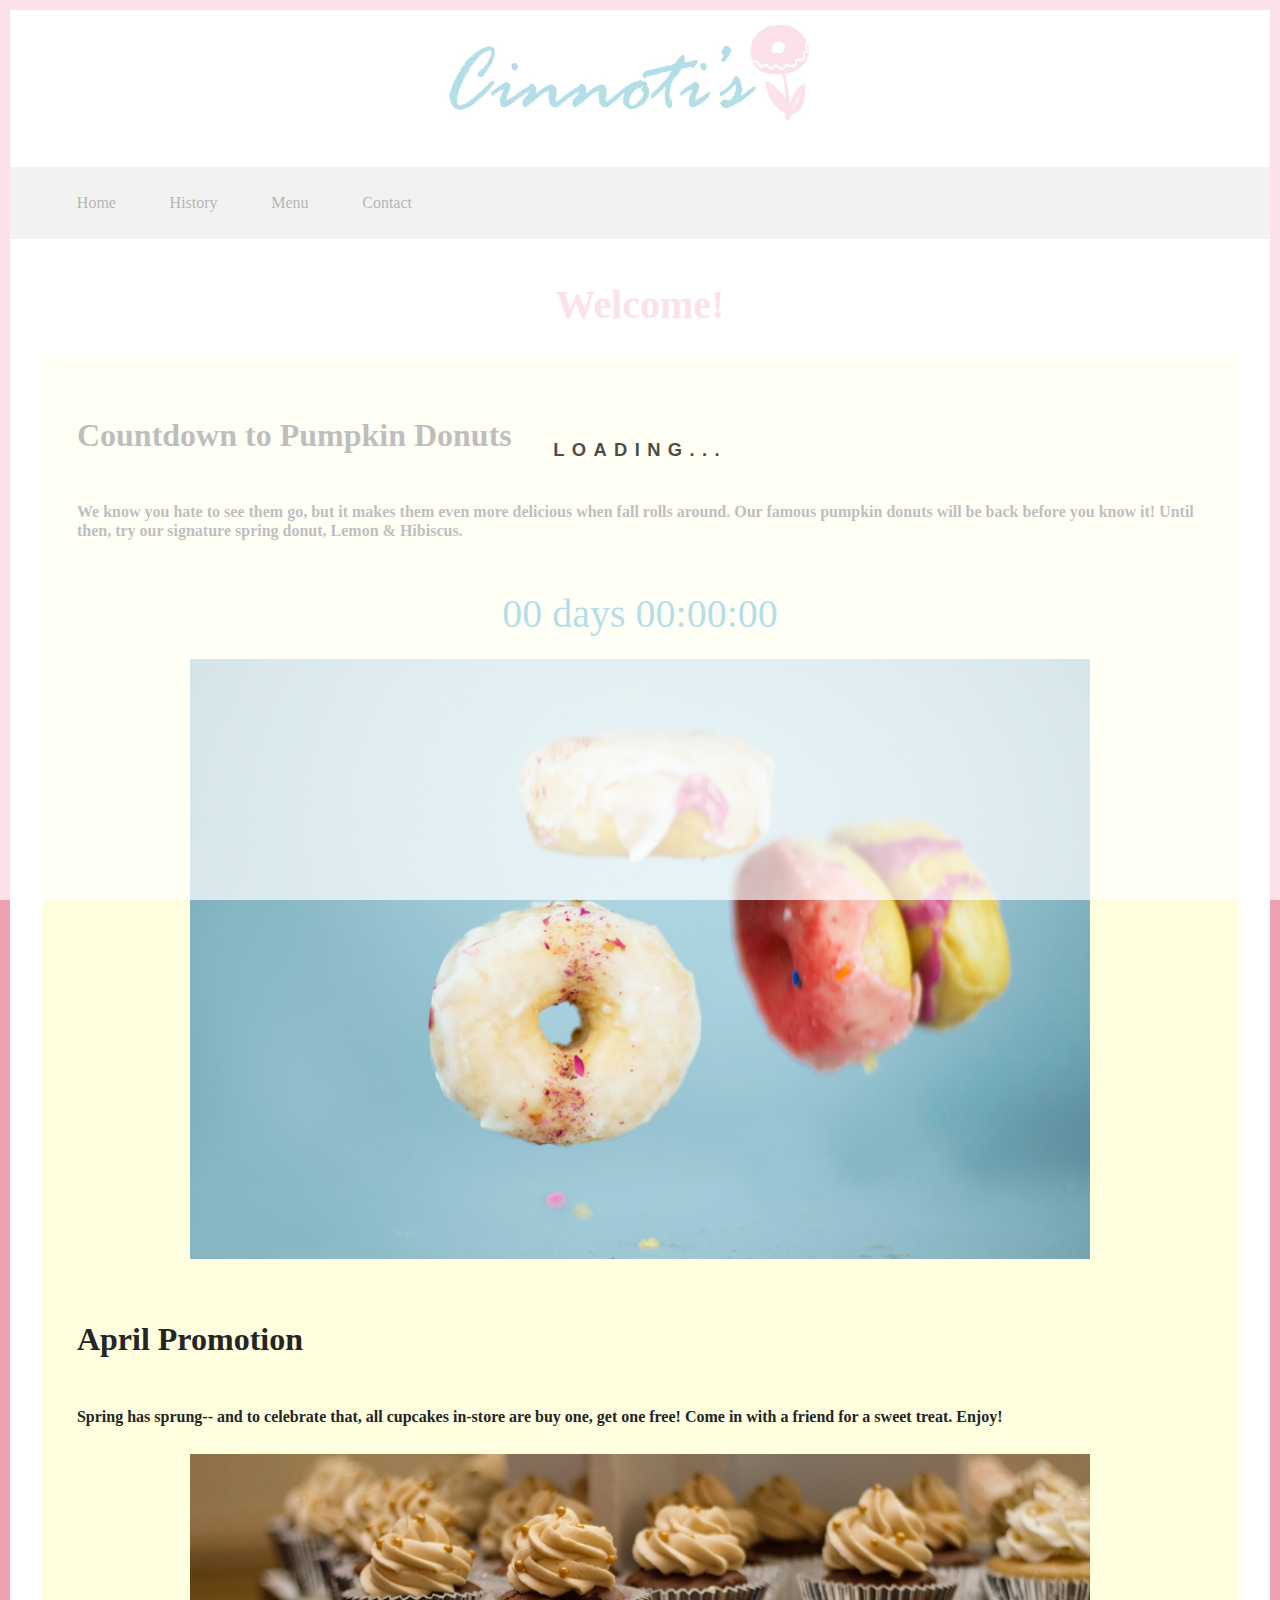
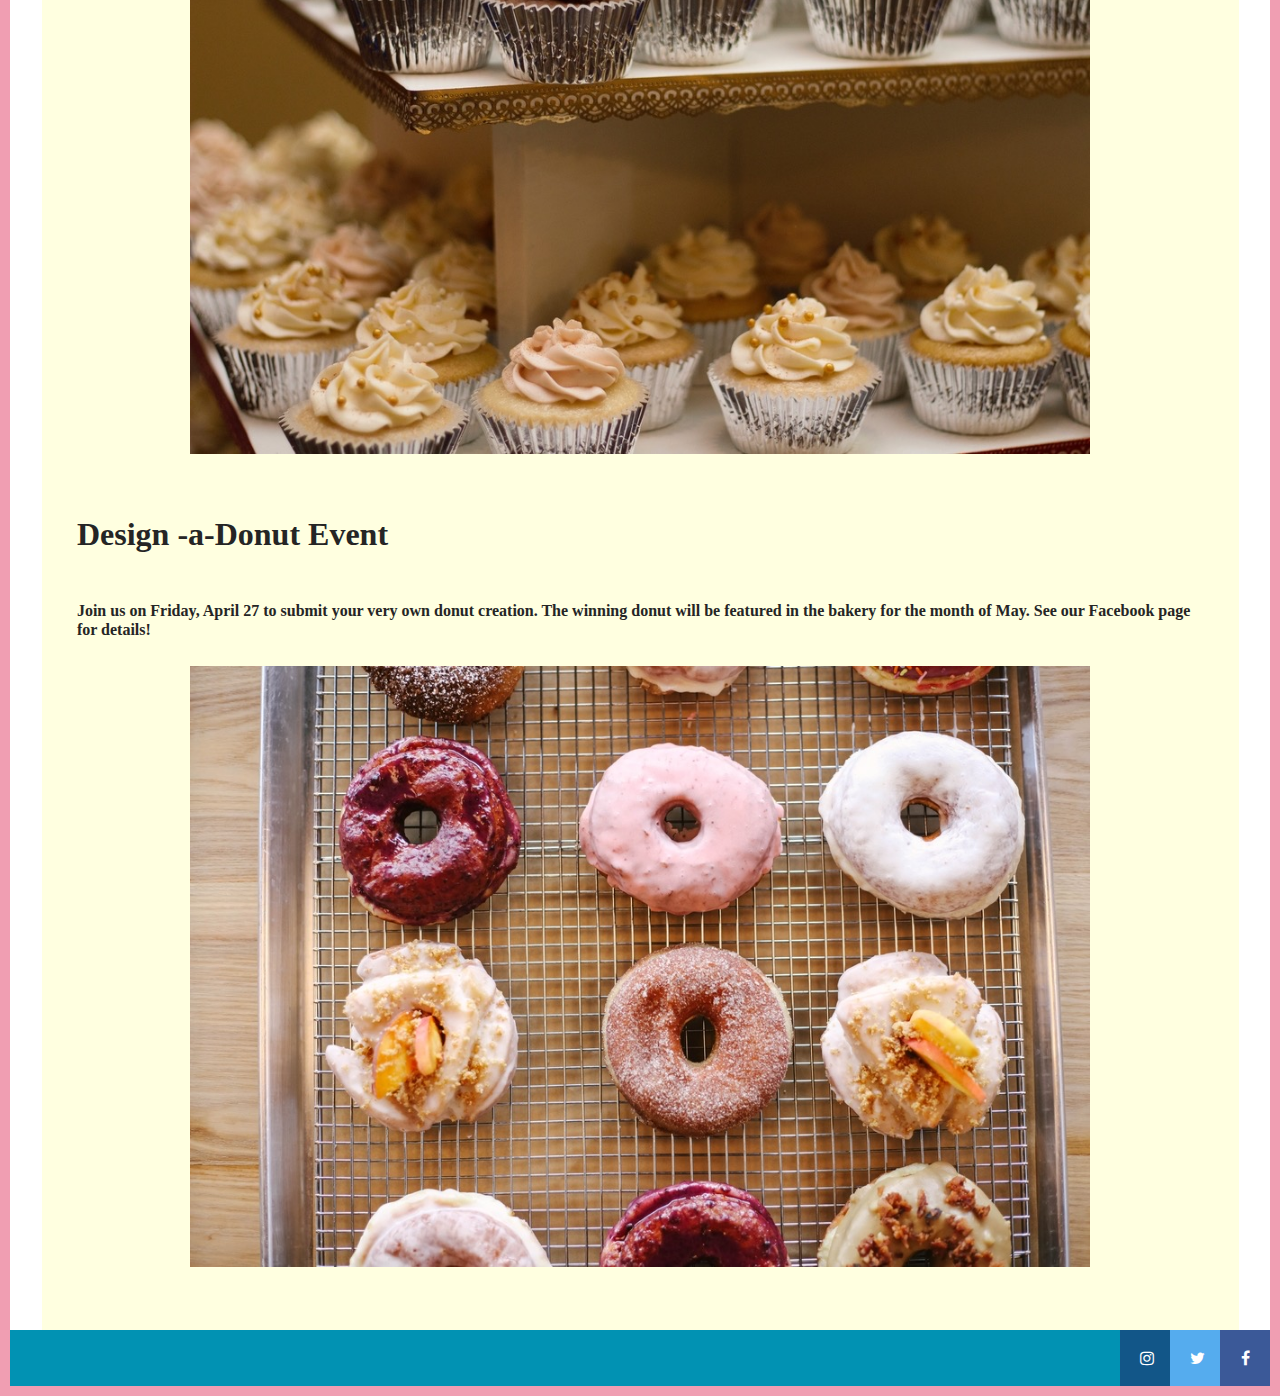
==== commit fc18f190: "Add loading jQuery plugin" ====
--- a/index.html
+++ b/index.html
@@ -10,7 +10,7 @@
     <link rel="stylesheet" href="css/vendor/normalize.min.css">
     <link rel="stylesheet" href="css/main.css">
     <link rel="stylesheet" href="https://cdnjs.cloudflare.com/ajax/libs/font-awesome/4.7.0/css/font-awesome.min.css">
-
+    <link href="css/loading.css" rel="stylesheet">
     <!--[if lt IE 9]>
     <script src="js/html5shiv-printshiv.min.js"></script>
 <![endif]-->
@@ -84,6 +84,7 @@
 
 <script src="js/jquery-3.3.1.min.js"></script>
 <script src="js/jquery.countdown.min.js"></script>
+<script src="js/loading.js"></script>
 <script src="js/main.js"></script>
 
 </body>
--- a/css/loading.css
+++ b/css/loading.css
@@ -0,0 +1,27 @@
+/* This CSS file just define some default styles and loaders */
+/* You don't need to include it if you're working with your custom overlay loader element */
+
+.loading-overlay {
+  display: table;
+  opacity: 0.7;
+}
+
+.loading-overlay-content {
+  text-transform: uppercase;
+  letter-spacing: 0.4em;
+  font-size: 1.15em;
+  font-weight: bold;
+  text-align: center;
+  display: table-cell;
+  vertical-align: middle;
+}
+
+.loading-overlay.loading-theme-light {
+  background-color: #fff;
+  color: #000;
+}
+
+.loading-overlay.loading-theme-dark {
+  background-color: #000;
+  color: #fff;
+}
